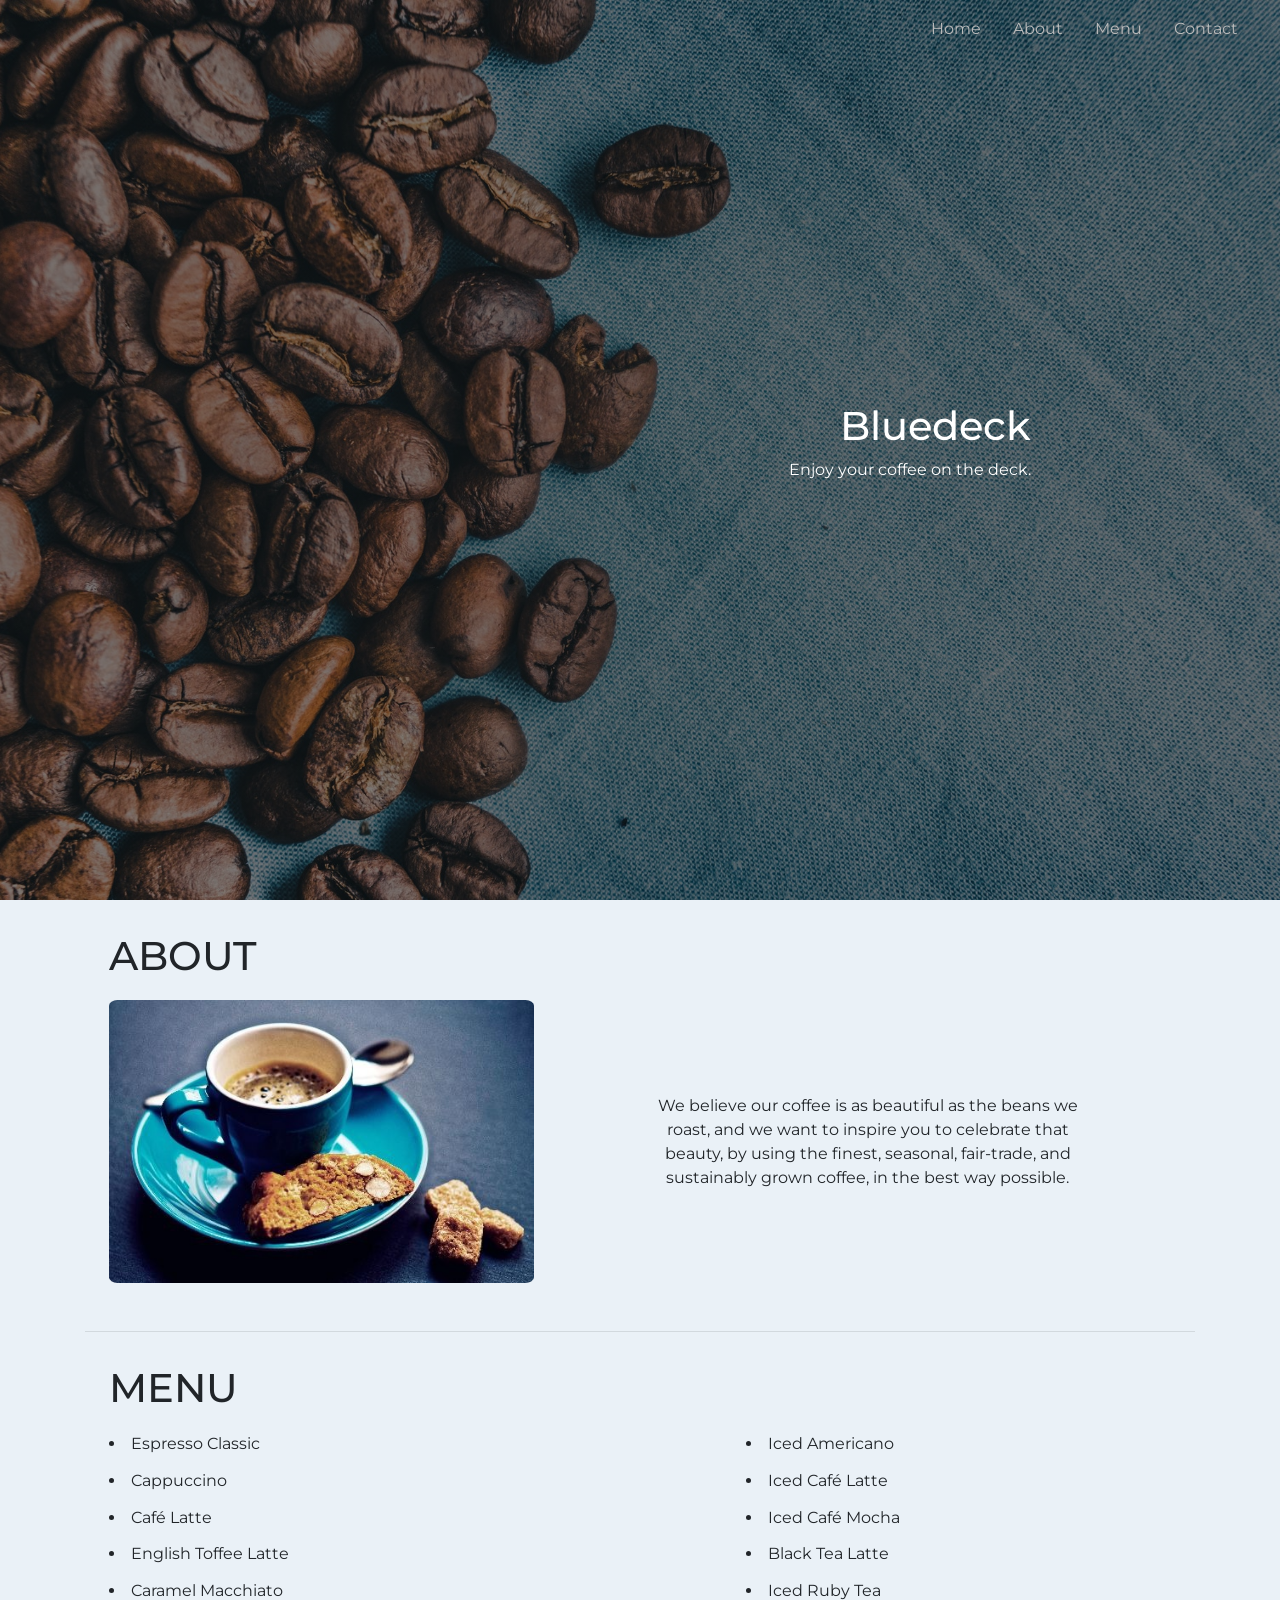
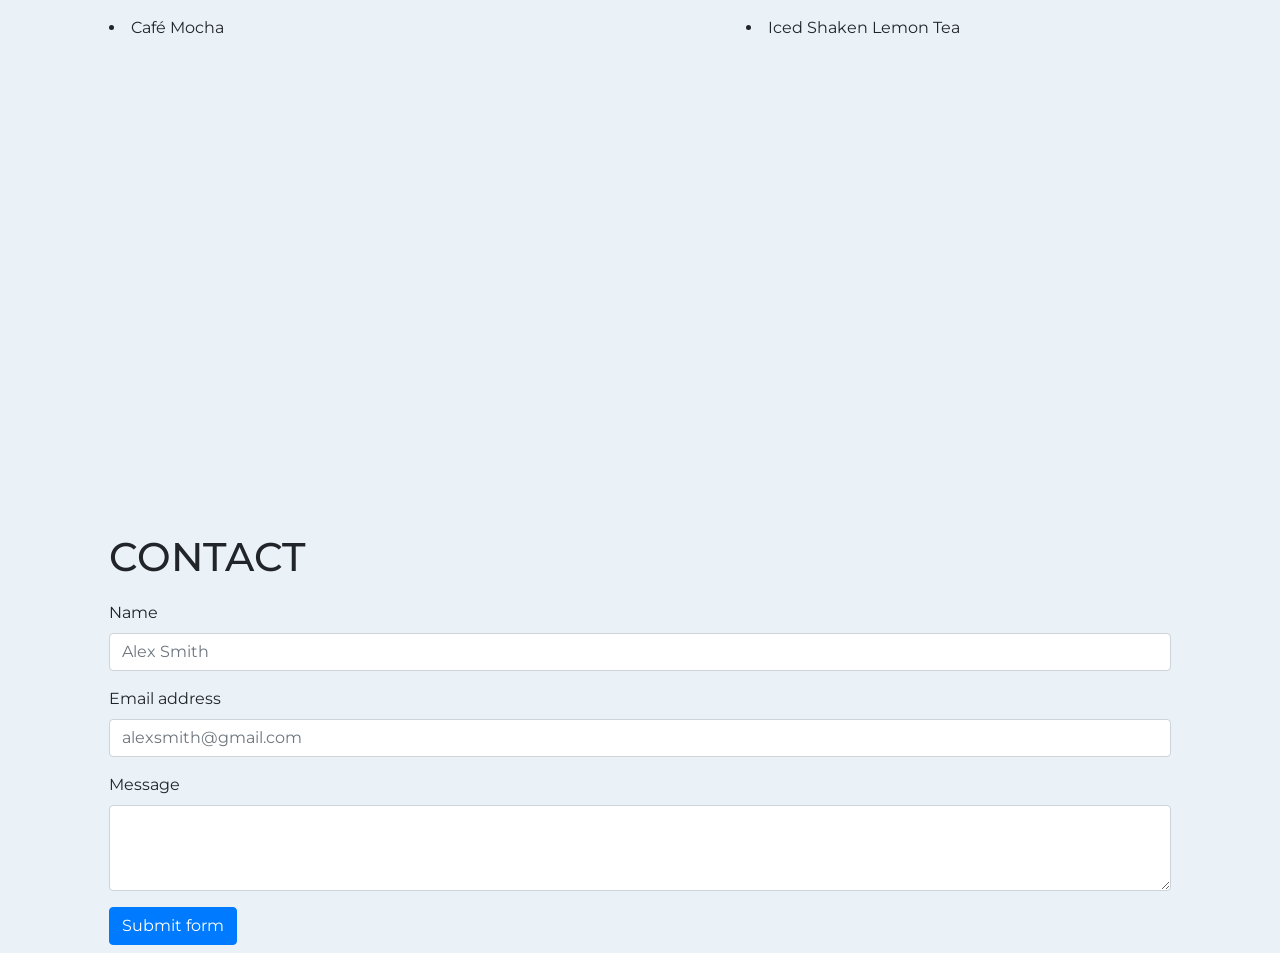
==== docs/index.html @ 849a4522 "created /docs folder" ====
<!DOCTYPE html>
<html lang="en">
<head>
    <meta charset="UTF-8">
    <meta name="viewport" content="width=device-width, initial-scale=1.0">
    <meta http-equiv="X-UA-Compatible" content="ie=edge">
    

    <!-- Bootstrap CSS -->
    <link rel="stylesheet" href="https://stackpath.bootstrapcdn.com/bootstrap/4.4.1/css/bootstrap.min.css" integrity="sha384-Vkoo8x4CGsO3+Hhxv8T/Q5PaXtkKtu6ug5TOeNV6gBiFeWPGFN9MuhOf23Q9Ifjh" crossorigin="anonymous">

    <link rel="stylesheet" href="style.css">

    <!-- Fonts -->
    <link href="https://fonts.googleapis.com/css?family=Montserrat&display=swap" rel="stylesheet">

    <title>Bluedeck</title>
    <link rel="shortcut icon" type="image/x-icon" href="./images/favicon.ico" />
</head>
<body>
    <nav>
        <ul class="nav">
            <li class="nav-item">
                <a class="nav-link active" href="#home">Home</a>
            </li>
            <li class="nav-item">
                <a class="nav-link" href="#about">About</a>
            </li>
            <li class="nav-item">
                <a class="nav-link" href="#menu">Menu</a>
            </li>
            <li class="nav-item">
                <a class="nav-link" href="#contact">Contact</a>
            </li>
        </ul>
    </nav>

    <section id='home'>
        <div class="hero-image">
            <div class="hero-text">
                <h1>Bluedeck</h1>
                <p>Enjoy your coffee on the deck.</p>
            </div>
        </div>
        <!-- <img src="./images/art-blue-brown-cafe-459489 (1).jpg" alt="Logo" class="logo"> -->
    </section>

    <div class="container">
        <section id='about' class='p-2 my-4 mx-3'>
            <h1 class='heading-label'>ABOUT</h1>
            <div class="row">
                <div class="col-12 col-md-5">
                    <img class='img-fluid' src="./images/about-coffee-image.jpg" alt="A phot of a coffee mug and half a cookie.">
                </div>
                <div class="col-12 col-md-5 offset-md-1 text-center my-auto">
                    <p>
                        We believe our coffee is as beautiful as the beans we roast, 
                        and we want to inspire you to celebrate that beauty, by using the finest, 
                        seasonal, fair-trade, and sustainably grown coffee, in the best way possible.
                    </p>
                </div>
            </div>
        </section>

        <hr>

        <section id='menu' class='p-2 my-4 mx-3'>
            <h1 class='heading-label'>MENU</h1>
            <div class="row">
                <div class="col-5">
                    <ul>
                        <li>Espresso Classic</li>
                        <li>Cappuccino</li>
                        <li>Café Latte</li>
                        <li>English Toffee Latte</li>
                        <li>Caramel Macchiato</li>
                        <li>Café Mocha</li>
                    </ul>
                </div>
                <div class="col-5 offset-2">
                    <ul>
                        <li>Iced Americano</li>
                        <li>Iced Café Latte</li>
                        <li>Iced Café Mocha</li>
                        <li>Black Tea Latte</li>
                        <li>Iced Ruby Tea</li>
                        <li>Iced Shaken Lemon Tea</li>
                    </ul>
                </div>
            </div>
        </section>

        <div class="parallax"></div>

        <section id='contact' class='p-2 my-4 mx-3'>
            <h1 class='heading-label'>CONTACT</h1>
            <form onsubmit="contactFormSubmit(event)">
                <div class="form-group">
                    <label for="inputName">Name</label>
                    <input type="text" class="form-control" id="inputName" placeholder="Alex Smith" required>
                </div>
                <div class="form-group">
                    <label for="inputEmail1">Email address</label>
                    <input type="email" class="form-control" id="inputEmail" aria-describedby="emailHelp" placeholder="alexsmith@gmail.com" required>
                </div>
                <div class="form-group">
                    <label for="inputMessage">Message</label>
                    <textarea class="form-control" id="inputMessage" rows="3" required></textarea>
                </div>
                <button class="btn btn-primary" type="submit">Submit form</button>
                <span id="submissionConformationText"></span>
            </form>
        </section>
    </div>

    <!-- Optional JavaScript -->
    <!-- jQuery first, then Popper.js, then Bootstrap JS -->
    <script src="https://code.jquery.com/jquery-3.4.1.slim.min.js" integrity="sha384-J6qa4849blE2+poT4WnyKhv5vZF5SrPo0iEjwBvKU7imGFAV0wwj1yYfoRSJoZ+n" crossorigin="anonymous"></script>
    <script src="https://cdn.jsdelivr.net/npm/popper.js@1.16.0/dist/umd/popper.min.js" integrity="sha384-Q6E9RHvbIyZFJoft+2mJbHaEWldlvI9IOYy5n3zV9zzTtmI3UksdQRVvoxMfooAo" crossorigin="anonymous"></script>
    <script src="https://stackpath.bootstrapcdn.com/bootstrap/4.4.1/js/bootstrap.min.js" integrity="sha384-wfSDF2E50Y2D1uUdj0O3uMBJnjuUD4Ih7YwaYd1iqfktj0Uod8GCExl3Og8ifwB6" crossorigin="anonymous"></script>
</body>

<script>
    function contactFormSubmit(e){
        e.preventDefault();
        //collect data from form
        let name = document.getElementById("inputName").value;
        let email = document.getElementById("inputEmail").value;
        let message = document.getElementById("inputMessage").value;

        //send data off
        console.log(name,email,message);
        
        //alert user of form submission
        document.getElementById("submissionConformationText").innerHTML = "You Messages has been sent! :)";
        return false;
    }
</script>
</html>
---- docs/style.css ----
/* General Page Layout */
*{
    margin: 0;
    padding: 0;
    list-style: none;
    border: 0;
    font-family: 'Montserrat', sans-serif;
}

body, html {
    height: 100%;
}

body {
    background-color: #eaf1f7;
}

.heading-label {
    margin-bottom: 0.5em;
}

/* Navigation Bar */

.nav {
    position: fixed;
    top: 1%;
    right: 2%;
    width: auto;
    z-index: 9999;
}

.nav-item > a {
    color: #bbbbbb;
}

.nav-item > a:hover {
    background-color: black;
    border-radius: 30px;
    color: white;
}

/* Home Section */

#home {
    height: 100%;
}

.hero-image {
    /* Use "linear-gradient" to add a darken background effect to the image (photographer.jpg). This will make the text easier to read */
    background-image: linear-gradient(rgba(0, 0, 0, 0.5), rgba(0, 0, 0, 0.5)), url("./images/brown-coffee-beans-1323730.jpg");
  
    /* Set a specific height */
    height: 100%;
  
    /* Position and center the image to scale nicely on all screens */
    background-position: center;
    background-repeat: no-repeat;
    background-size: cover;
    position: relative;
}
  
/* Place text in the middle of the image */
.hero-text {
    text-align: right;
    position: absolute;
    top: 50%;
    right: 10%;
    transform: translate(-50%, -50%);
    color: white;
}

/* About Section */

#about img {
    border-radius: 2%;
    margin-bottom: 1em;
}

/* Menu Section */

#menu ul li{
    list-style: disc inside;
    padding-bottom: 0.8em;
}

/* Parallax Image Section */

.parallax {
    /* The image used */
    background-image: url("./images/parallax-image.jpg");
    border-radius: 2%;
  
    /* Set a specific height */
    height: 400px;
  
    /* Create the parallax scrolling effect */
    background-attachment: fixed;
    background-position: center;
    background-repeat: no-repeat;
    background-size: cover;
}

/* Contact Section */

#submissionConformationText {
    margin-left: 1em;
    color: rgb(252, 14, 85);
}
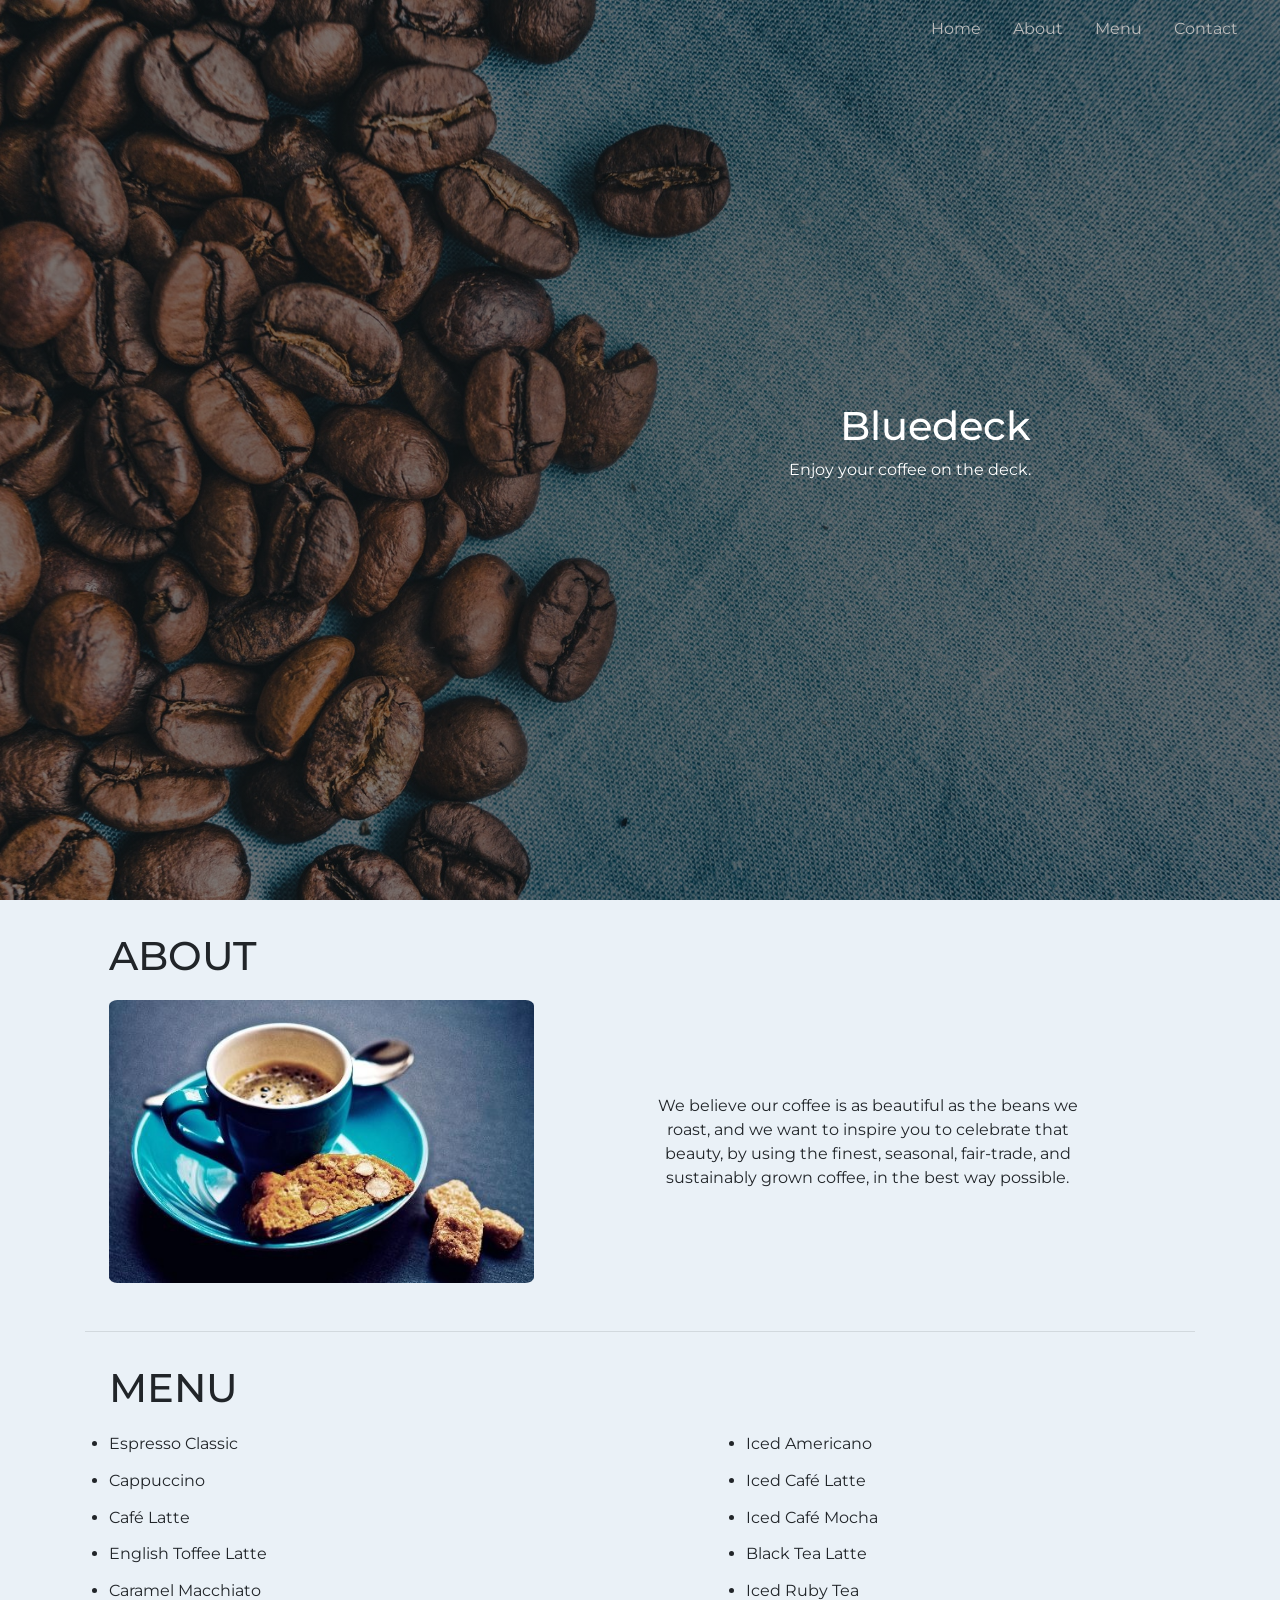
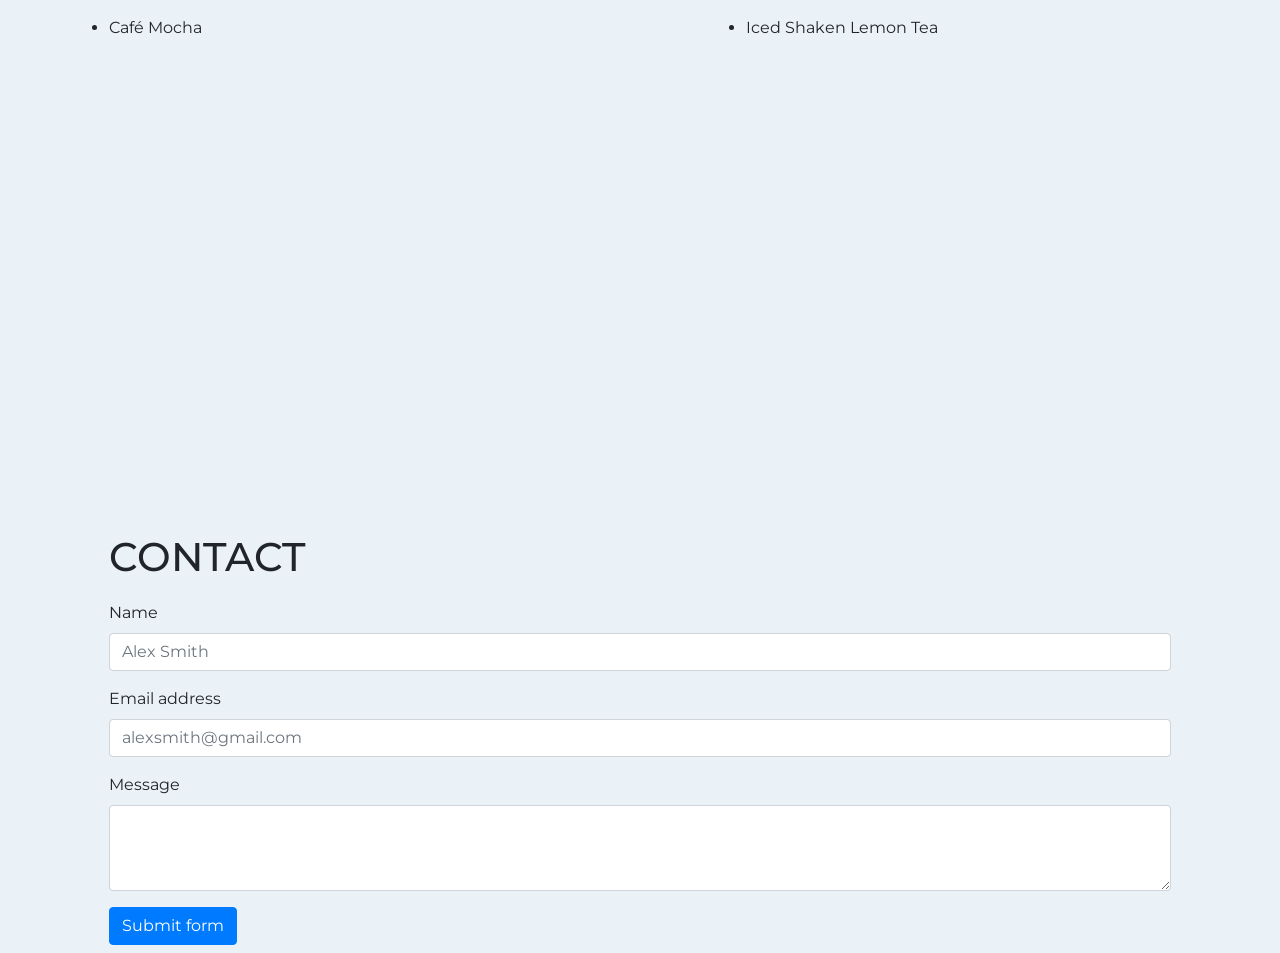
==== commit 50a5d4fb: "Update index.html reverted back to how it was before because of fix in css file" ====
--- a/docs/index.html
+++ b/docs/index.html
@@ -136,4 +136,4 @@
         return false;
     }
 </script>
-</html>+</html>
--- a/docs/style.css
+++ b/docs/style.css
@@ -79,7 +79,7 @@
 /* Menu Section */
 
 #menu ul li{
-    list-style: disc inside;
+    list-style: disc outside;
     padding-bottom: 0.8em;
 }
 
@@ -105,4 +105,4 @@
 #submissionConformationText {
     margin-left: 1em;
     color: rgb(252, 14, 85);
-}+}
